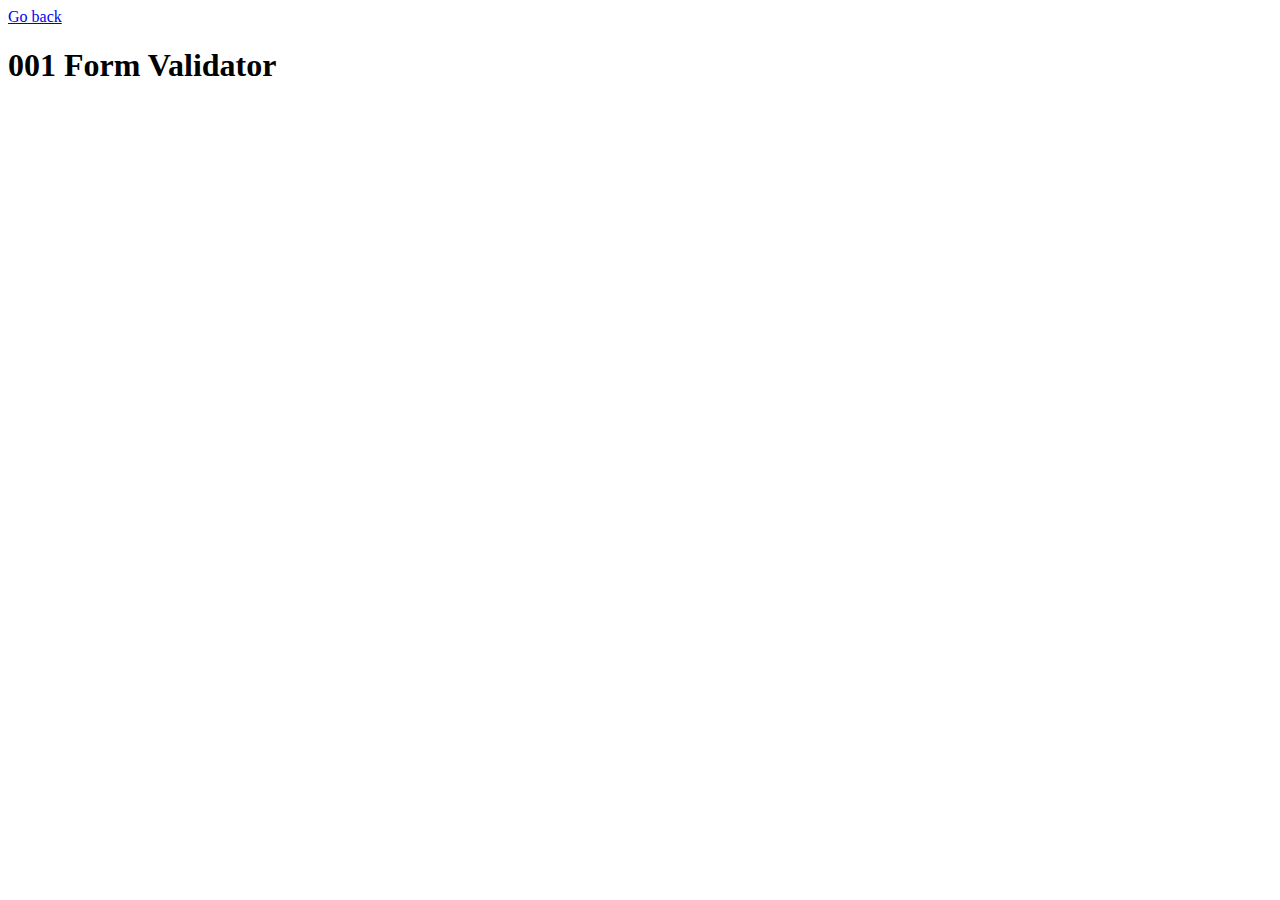
==== 001/index.html @ 3de85095 "Proyect setup" ====
<!DOCTYPE html>
<html lang="en">
<head>
    <meta charset="UTF-8">
    <meta http-equiv="X-UA-Compatible" content="IE=edge">
    <meta name="viewport" content="width=device-width, initial-scale=1.0">
    <title>Vanilla JS Proyect 01</title>
</head>
<body>
    <a href="../index.html">Go back</a>
    <h1>001 Form Validator</h1>
</body>
</html>
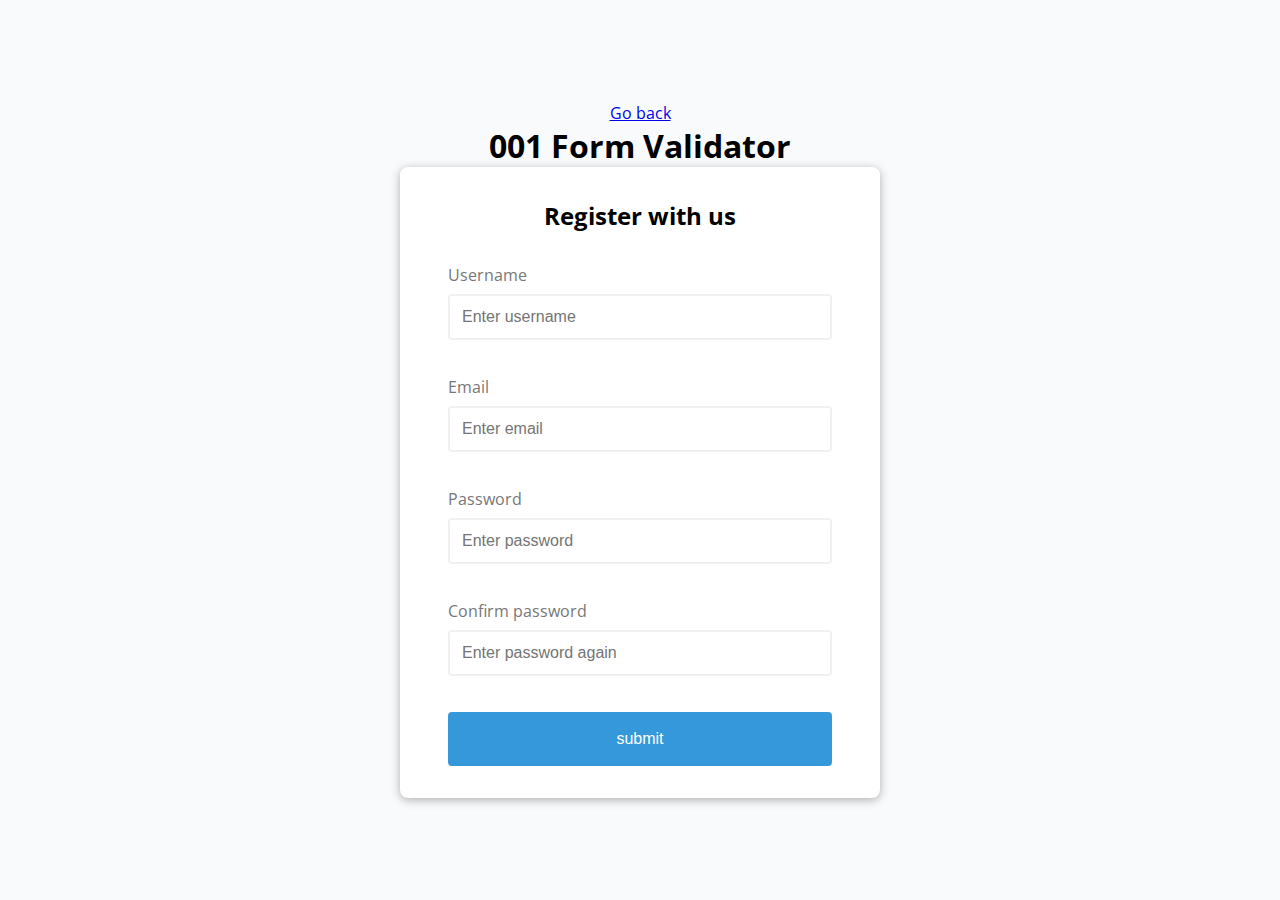
==== commit 54f0ee4c: "Validation, Form and styles setup" ====
--- a/001/index.html
+++ b/001/index.html
@@ -4,10 +4,40 @@
     <meta charset="UTF-8">
     <meta http-equiv="X-UA-Compatible" content="IE=edge">
     <meta name="viewport" content="width=device-width, initial-scale=1.0">
-    <title>Vanilla JS Proyect 01</title>
+    <title>Vanilla JS Proyect 01 - Form Validator</title>
+    <link rel="stylesheet" href="style.css">
 </head>
 <body>
     <a href="../index.html">Go back</a>
     <h1>001 Form Validator</h1>
+
+    <div class="container">
+        <h2>Register with us</h2>
+        <form id="form" class="form">
+            <div class="form-control">
+                <label for="username">Username</label>
+                <input type="text" id="username" class="username" placeholder="Enter username">
+                <small>Error message</small>
+            </div>
+            <div class="form-control">
+                <label for="email">Email</label>
+                <input type="text" id="email" class="email" placeholder="Enter email">
+                <small>Error message</small>
+            </div>
+            <div class="form-control">
+                <label for="password">Password</label>
+                <input type="text" id="password" class="password" placeholder="Enter password">
+                <small>Error message</small>
+            </div>
+            <div class="form-control">
+                <label for="password2">Confirm password</label>
+                <input type="text" id="password2" class="password2" placeholder="Enter password again">
+                <small>Error message</small>
+            </div>
+            <button type="submit">submit</button>
+        </form>
+    </div>
+
+    <script src="app.js"></script>
 </body>
 </html>--- a/001/style.css
+++ b/001/style.css
@@ -0,0 +1,99 @@
+@import url('https://fonts.googleapis.com/css2?family=Open+Sans&display=swap');
+
+:root {
+    --success-color: #2ecc71;
+    --error-color: #e74c3c;
+}
+
+* {
+    margin: 0;
+    padding: 0;
+    box-sizing: border-box;
+}
+
+body {
+    background-color: #f9fafb;
+    font-family: 'Open Sans', sans-serif;
+    display: flex;
+    flex-direction: column;
+    align-items: center;
+    justify-content: center;
+    min-height: 100vh;
+}
+
+.container {
+    background-color: #fff;
+    width: 30rem;
+    border-radius: 0.5rem;
+    box-shadow: 0 2px 10px rgba(0, 0, 0, 0.3);
+}
+
+h2 {
+    text-align: center;
+    margin: 2rem 0 0 0;
+}
+
+.form {
+    padding: 2rem 3rem;
+}
+
+.form-control {
+    display: flex;
+    flex-direction: column;
+    margin-bottom: 1rem;
+    padding-bottom: 1rem;
+    position: relative;
+}
+
+.form-control label {
+    color: #777;
+    margin-bottom: 0.5rem;
+}
+
+.form-control input {
+    border: 2px solid #f0f0f0;
+    border-radius: 0.25rem;
+    width: 100%;
+    padding: 0.75rem;
+    margin: 0 0 0.25rem 0;
+    font-size: 1rem;
+}
+
+.form-control input:focus {
+    outline: 0;
+    border-color: #777;
+}
+
+.form-control.success input {
+    border-color: var(--success-color);
+}
+
+.form-control.error input {
+    border-color: var(--error-color);
+}
+
+.form-control small {
+    color: var(--error-color);
+    position: absolute;
+    bottom: 0;
+    left: 0;
+    visibility: hidden;
+    /* display: none; - Remove the element from the normal flow of the page*/
+}
+
+.form-control.error small {
+    visibility: visible;
+}
+
+.form button {
+    cursor: pointer;
+    background-color: #3498db;
+    border: 2px solid #3498db;
+    border-radius: 0.25rem;
+    color: #fff;
+    display: block;
+    font-size: 1rem;
+    padding: 1rem;
+    margin-top: 1rem;
+    width: 100%;
+}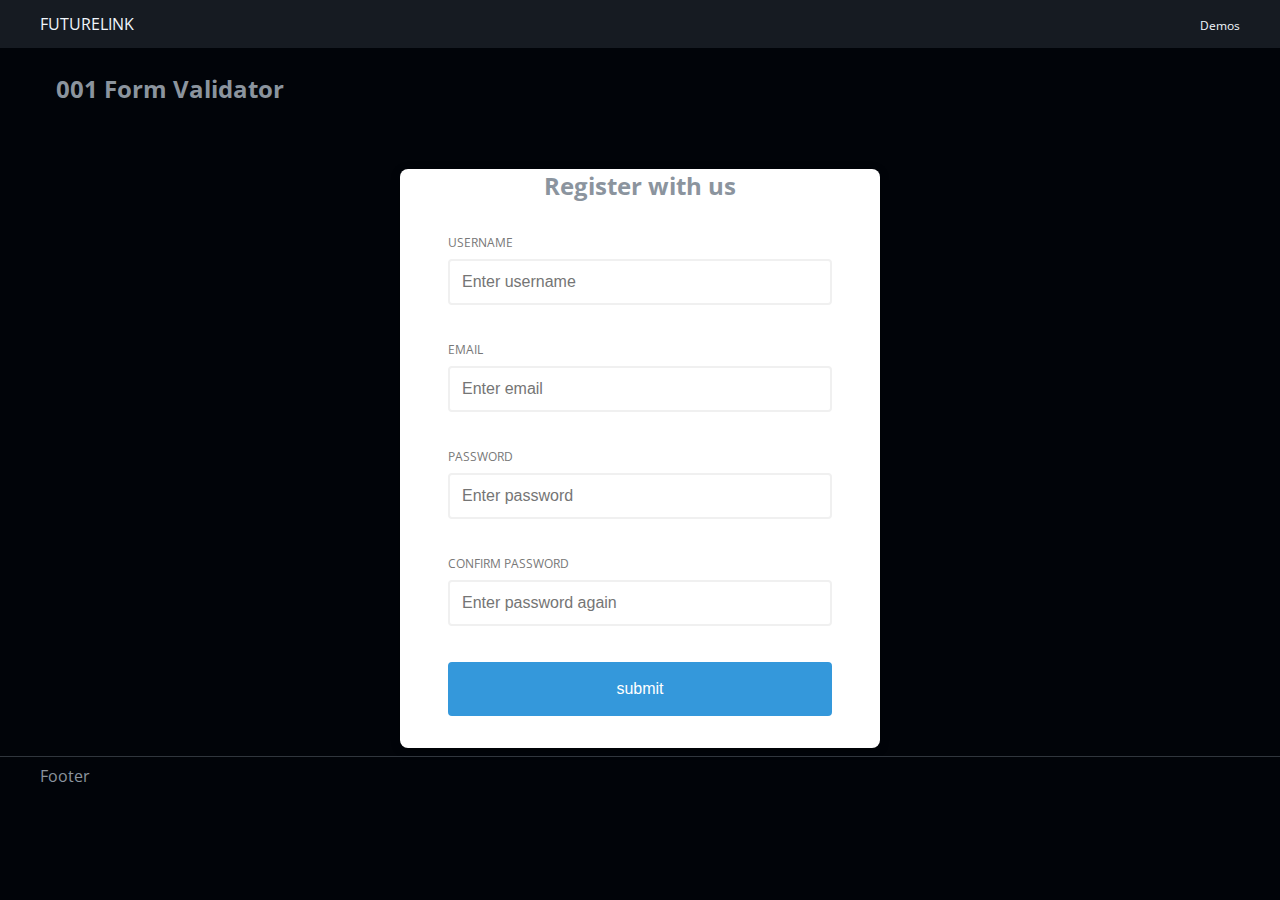
==== commit afcc2f6c: "Global style fix" ====
--- a/001/index.html
+++ b/001/index.html
@@ -4,39 +4,62 @@
     <meta charset="UTF-8">
     <meta http-equiv="X-UA-Compatible" content="IE=edge">
     <meta name="viewport" content="width=device-width, initial-scale=1.0">
-    <title>Vanilla JS Proyect 01 - Form Validator</title>
+    <title>Vanilla JS Proyects - Form Validator</title>
+    <link rel="stylesheet" href="https://cdnjs.cloudflare.com/ajax/libs/font-awesome/5.15.3/css/all.min.css"
+        integrity="sha512-iBBXm8fW90+nuLcSKlbmrPcLa0OT92xO1BIsZ+ywDWZCvqsWgccV3gFoRBv0z+8dLJgyAHIhR35VZc2oM/gI1w=="
+        crossorigin="anonymous" referrerpolicy="no-referrer" />
+    <link rel="stylesheet" href="../global__style.css">
     <link rel="stylesheet" href="style.css">
 </head>
 <body>
-    <a href="../index.html">Go back</a>
-    <h1>001 Form Validator</h1>
+    <nav class="navbar">
+        <a href="/" class="navbar__logo">
+            FUTURELINK
+        </a>
+        <div class="navbar__menu">
+            <a href="/" class="navbar__links">Demos</a>
+        </div>
+    </nav>
 
-    <div class="container">
-        <h2>Register with us</h2>
-        <form id="form" class="form">
-            <div class="form-control">
-                <label for="username">Username</label>
-                <input type="text" id="username" class="username" placeholder="Enter username">
-                <small>Error message</small>
+    <div class="page__title">
+        <a href="../index.html" class="back-icon"><i class="far fa-arrow-alt-circle-left"></i></a>
+        <h1>001 Form Validator</h1>
+    </div>
+
+    <section class="content">
+        <div class="content__item-wrapper">
+            <div class="form-container">
+                <h2>Register with us</h2>
+                <form id="form" class="form">
+                    <div class="form-control">
+                        <label for="username">Username</label>
+                        <input type="text" id="username" class="username" placeholder="Enter username">
+                        <small>Error message</small>
+                    </div>
+                    <div class="form-control">
+                        <label for="email">Email</label>
+                        <input type="text" id="email" class="email" placeholder="Enter email">
+                        <small>Error message</small>
+                    </div>
+                    <div class="form-control">
+                        <label for="password">Password</label>
+                        <input type="password" id="password" class="password" placeholder="Enter password">
+                        <small>Error message</small>
+                    </div>
+                    <div class="form-control">
+                        <label for="password2">Confirm password</label>
+                        <input type="password" id="password2" class="password2" placeholder="Enter password again">
+                        <small>Error message</small>
+                    </div>
+                    <button type="submit">submit</button>
+                </form>
             </div>
-            <div class="form-control">
-                <label for="email">Email</label>
-                <input type="text" id="email" class="email" placeholder="Enter email">
-                <small>Error message</small>
-            </div>
-            <div class="form-control">
-                <label for="password">Password</label>
-                <input type="text" id="password" class="password" placeholder="Enter password">
-                <small>Error message</small>
-            </div>
-            <div class="form-control">
-                <label for="password2">Confirm password</label>
-                <input type="text" id="password2" class="password2" placeholder="Enter password again">
-                <small>Error message</small>
-            </div>
-            <button type="submit">submit</button>
-        </form>
-    </div>
+        </div>
+    </section>
+
+    <footer>
+        Footer
+    </footer>
 
     <script src="app.js"></script>
 </body>
--- a/global__style.css
+++ b/global__style.css
@@ -0,0 +1,114 @@
+@import url('https://fonts.googleapis.com/css2?family=Open+Sans&display=swap');
+
+* {
+  box-sizing: border-box;
+  margin: 0;
+  padding: 0;
+}
+
+:root {
+  --background: #010409;
+  --text: #8b949e;
+  --link: #f0f6fc;
+  --prymary: #161b22;
+  --accent: #58a6ff;
+  --main-grid: 0.5rem calc((100vw - 1200px) / 2);
+}
+
+body {
+  background-color: var(--background);
+  color: var(--text);
+  font-family: 'Open Sans', sans-serif;
+}
+
+/* Navbar */
+
+.navbar a {
+  color: var(--link);
+  text-decoration: none;
+}
+
+.navbar a:hover {
+  color: var(--accent);
+}
+
+.navbar {
+  background-color: var(--prymary);
+  height: 3rem;
+  display: flex;
+  align-items: center;
+  justify-content: space-between;
+  padding: var(--main-grid);
+}
+
+.navbar__links {
+  font-size: 0.75rem;
+}
+
+/* Page title */
+.page__title {
+    padding: var(--main-grid);
+    display: flex;
+    align-items: center;
+}
+
+.page__title .back-icon {
+    margin-right: 1rem;
+}
+
+.page__title h1 {
+  font-size: 1.5rem;
+  padding: 1rem 0;
+}
+
+.page__title a {
+  color: var(--link);
+  text-decoration: none;
+}
+
+/* Main content */
+
+section {
+    padding: var(--main-grid);
+}
+
+.proyects {
+  min-height: 100vh;
+}
+
+.proyects a:hover {
+  color: var(--accent);
+}
+
+.proyects .proyects__wrapper {
+  display: grid;
+  grid-template-columns: repeat(3, 1fr);
+  grid-template-rows: repeat(2, 1fr);
+  grid-column-gap: 1rem;
+  grid-row-gap: 1rem;
+}
+
+.proyects .proyects__wrapper .proyects__item {
+    background-color: #161b22;
+    border: 1px solid #30363d;
+    border-radius: 4px;
+    padding: 1rem 2rem;
+}
+
+.proyects .proyects__wrapper .proyects__item a {
+    color: #58a6ff;
+}
+
+.proyects .proyects__wrapper .proyects__item a:hover {
+    color: var(--link);
+}
+
+.proyects .proyects__item-wrapper {
+    min-height: 100vh;
+}
+
+/* Footer */
+footer {
+  padding: var(--main-grid);
+  border-top: 1px solid #30363d;
+}
--- a/001/style.css
+++ b/001/style.css
@@ -5,30 +5,16 @@
     --error-color: #e74c3c;
 }
 
-* {
-    margin: 0;
-    padding: 0;
-    box-sizing: border-box;
-}
-
-body {
-    background-color: #f9fafb;
-    font-family: 'Open Sans', sans-serif;
-    display: flex;
-    flex-direction: column;
-    align-items: center;
-    justify-content: center;
-    min-height: 100vh;
-}
-
-.container {
+.form-container {
     background-color: #fff;
     width: 30rem;
     border-radius: 0.5rem;
     box-shadow: 0 2px 10px rgba(0, 0, 0, 0.3);
+    margin: 0 auto;
+
 }
 
-h2 {
+.form-container h2 {
     text-align: center;
     margin: 2rem 0 0 0;
 }
@@ -41,13 +27,15 @@
     display: flex;
     flex-direction: column;
     margin-bottom: 1rem;
-    padding-bottom: 1rem;
+    padding-bottom: 0.5rem;
     position: relative;
 }
 
 .form-control label {
     color: #777;
     margin-bottom: 0.5rem;
+    text-transform: uppercase;
+    font-size: 0.75rem;
 }
 
 .form-control input {
@@ -55,7 +43,7 @@
     border-radius: 0.25rem;
     width: 100%;
     padding: 0.75rem;
-    margin: 0 0 0.25rem 0;
+    margin: 0 0 0.75rem 0;
     font-size: 1rem;
 }
 
